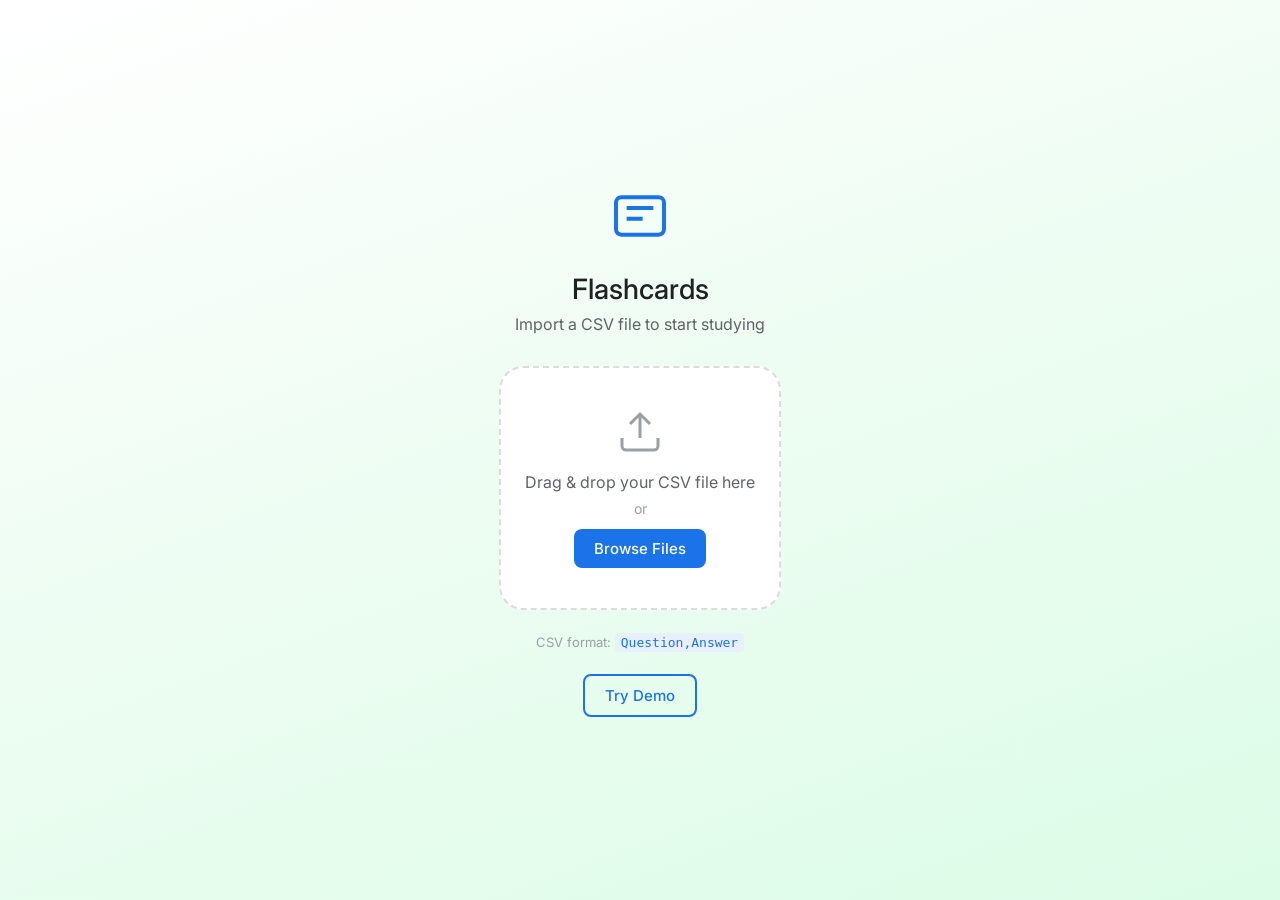
==== index.html @ e8937d56 "Add Try Demo button for instant preview" ====
<!DOCTYPE html>
<html lang="en">

<head>
    <meta charset="UTF-8">
    <meta name="viewport" content="width=device-width, initial-scale=1.0">
    <title>Flashcards</title>
    <meta name="description" content="Study flashcards with a clean, modern interface.">
    <link rel="stylesheet" href="styles.css">
    <link rel="preconnect" href="https://fonts.googleapis.com">
    <link rel="preconnect" href="https://fonts.gstatic.com" crossorigin>
    <link href="https://fonts.googleapis.com/css2?family=Inter:wght@400;500;600&display=swap" rel="stylesheet">
</head>

<body>
    <!-- Welcome Screen -->
    <div id="welcome-screen" class="welcome-screen">
        <div class="welcome-content">
            <div class="welcome-icon">
                <svg viewBox="0 0 24 24" fill="none" stroke="currentColor" stroke-width="1.5">
                    <rect x="3" y="5" rx="2" width="18" height="14" />
                    <path d="M7 9h10M7 13h6" />
                </svg>
            </div>
            <h1 class="welcome-title">Flashcards</h1>
            <p class="welcome-subtitle">Import a CSV file to start studying</p>

            <div class="dropzone" id="dropzone">
                <svg width="48" height="48" viewBox="0 0 24 24" fill="none" stroke="currentColor" stroke-width="1.5">
                    <path d="M21 15v4a2 2 0 0 1-2 2H5a2 2 0 0 1-2-2v-4" />
                    <polyline points="17 8 12 3 7 8" />
                    <line x1="12" y1="3" x2="12" y2="15" />
                </svg>
                <p>Drag & drop your CSV file here</p>
                <span class="dropzone-or">or</span>
                <button class="btn btn-primary" id="browse-btn">Browse Files</button>
                <input type="file" id="file-input" accept=".csv" hidden>
            </div>

            <div class="csv-format">
                <p>CSV format: <code>Question,Answer</code></p>
            </div>

            <button class="btn btn-demo" id="demo-btn">Try Demo</button>
        </div>
    </div>

    <!-- Flashcard View -->
    <div id="flashcard-view" class="flashcard-view hidden">
        <!-- Header -->
        <header class="header">
            <div class="header-title" id="deck-title">Flashcards</div>
            <button class="btn-icon" id="import-btn" title="Import CSV">
                <svg width="20" height="20" viewBox="0 0 24 24" fill="none" stroke="currentColor" stroke-width="2">
                    <path d="M21 15v4a2 2 0 0 1-2 2H5a2 2 0 0 1-2-2v-4" />
                    <polyline points="17 8 12 3 7 8" />
                    <line x1="12" y1="3" x2="12" y2="15" />
                </svg>
            </button>
            <input type="file" id="file-input-header" accept=".csv" hidden>
        </header>

        <main class="main-content">
            <!-- Card Area - Desktop has side arrows, Mobile has arrows below -->
            <div class="card-area">
                <!-- Left arrow (desktop only via CSS) -->
                <button class="nav-btn nav-btn-prev nav-btn-side" id="prev-btn-desktop">
                    <svg viewBox="0 0 24 24" fill="none" stroke="currentColor" stroke-width="2">
                        <polyline points="15 18 9 12 15 6" />
                    </svg>
                </button>

                <div class="card-wrapper">
                    <div class="card-container">
                        <div class="flashcard" id="flashcard">
                            <div class="flashcard-inner">
                                <div class="flashcard-front">
                                    <div class="card-content" id="question-text"></div>
                                    <div class="card-action">See answer</div>
                                </div>
                                <div class="flashcard-back">
                                    <div class="card-content" id="answer-text"></div>
                                    <div class="card-action">See question</div>
                                </div>
                            </div>
                        </div>
                    </div>
                    <!-- Shadow shelf under card -->
                    <div class="card-shadow"></div>
                </div>

                <!-- Right arrow (desktop only via CSS) -->
                <button class="nav-btn nav-btn-next nav-btn-side" id="next-btn-desktop">
                    <svg viewBox="0 0 24 24" fill="none" stroke="currentColor" stroke-width="2">
                        <polyline points="9 18 15 12 9 6" />
                    </svg>
                </button>
            </div>

            <!-- Navigation BELOW card (mobile only via CSS) -->
            <div class="navigation-bottom">
                <button class="nav-btn nav-btn-prev" id="prev-btn">
                    <svg viewBox="0 0 24 24" fill="none" stroke="currentColor" stroke-width="2">
                        <polyline points="15 18 9 12 15 6" />
                    </svg>
                </button>

                <div class="progress-text">
                    <span id="current-index">1</span> / <span id="total-cards">50</span>
                </div>

                <button class="nav-btn nav-btn-next" id="next-btn">
                    <svg viewBox="0 0 24 24" fill="none" stroke="currentColor" stroke-width="2">
                        <polyline points="9 18 15 12 9 6" />
                    </svg>
                </button>
            </div>

            <!-- Progress for desktop (centered below card) -->
            <div class="progress-desktop">
                <span id="current-index-desktop">1</span> / <span id="total-cards-desktop">50</span>
            </div>
        </main>

        <!-- Bottom actions -->
        <footer class="footer">
            <div class="footer-actions">
                <button class="action-btn" id="shuffle-btn" title="Shuffle">
                    <svg width="20" height="20" viewBox="0 0 24 24" fill="none" stroke="currentColor" stroke-width="2">
                        <path d="M21 12a9 9 0 1 1-9-9" />
                        <polyline points="21 3 21 9 15 9" />
                    </svg>
                </button>
                <button class="action-btn" id="export-btn" title="Export CSV">
                    <svg width="20" height="20" viewBox="0 0 24 24" fill="none" stroke="currentColor" stroke-width="2">
                        <path d="M21 15v4a2 2 0 0 1-2 2H5a2 2 0 0 1-2-2v-4" />
                        <polyline points="7 10 12 15 17 10" />
                        <line x1="12" y1="15" x2="12" y2="3" />
                    </svg>
                </button>
            </div>
        </footer>
    </div>

    <script src="script.js"></script>
</body>

</html>
---- styles.css ----
/* ===== Reset ===== */
*,
*::before,
*::after {
    box-sizing: border-box;
    margin: 0;
    padding: 0;
}

:root {
    --bg-page: #ffffff;
    --bg-gradient: linear-gradient(160deg, #ffffff 0%, #f0fdf4 40%, #dcfce7 100%);
    --bg-card: #3c4043;

    --text-primary: #202124;
    --text-secondary: #5f6368;
    --text-card: #ffffff;
    --text-card-muted: rgba(255, 255, 255, 0.55);

    --accent: #1a73e8;
    --border: #dadce0;

    --font: 'Inter', -apple-system, BlinkMacSystemFont, 'Segoe UI', Roboto, sans-serif;
}

html,
body {
    height: 100%;
    font-family: var(--font);
    background: var(--bg-page);
    color: var(--text-primary);
    -webkit-font-smoothing: antialiased;
}

.hidden {
    display: none !important;
}

/* ===== Welcome Screen ===== */
.welcome-screen {
    min-height: 100vh;
    display: flex;
    align-items: center;
    justify-content: center;
    padding: 24px;
    background: var(--bg-gradient);
}

.welcome-content {
    text-align: center;
    max-width: 420px;
}

.welcome-icon {
    color: var(--accent);
    margin-bottom: 20px;
}

.welcome-icon svg {
    width: 64px;
    height: 64px;
}

.welcome-title {
    font-size: 1.75rem;
    font-weight: 500;
    margin-bottom: 8px;
}

.welcome-subtitle {
    color: var(--text-secondary);
    margin-bottom: 32px;
}

.dropzone {
    border: 2px dashed var(--border);
    border-radius: 24px;
    padding: 40px 24px;
    cursor: pointer;
    background: white;
    transition: all 0.2s;
}

.dropzone:hover,
.dropzone.dragover {
    border-color: var(--accent);
    background: #e8f0fe;
}

.dropzone svg {
    color: #9aa0a6;
    margin-bottom: 12px;
}

.dropzone p {
    color: var(--text-secondary);
    margin-bottom: 8px;
}

.dropzone-or {
    display: block;
    color: #9aa0a6;
    font-size: 0.875rem;
    margin-bottom: 12px;
}

.csv-format {
    margin-top: 24px;
    color: #9aa0a6;
    font-size: 0.8125rem;
}

.csv-format code {
    background: #e8f0fe;
    color: var(--accent);
    padding: 2px 6px;
    border-radius: 4px;
}

.btn {
    padding: 10px 20px;
    border: none;
    border-radius: 8px;
    font-family: var(--font);
    font-size: 0.9375rem;
    font-weight: 500;
    cursor: pointer;
}

.btn-primary {
    background: var(--accent);
    color: white;
}

.btn-demo {
    background: transparent;
    color: var(--accent);
    border: 2px solid var(--accent);
    margin-top: 24px;
}

.btn-demo:hover {
    background: var(--accent);
    color: white;
}

.btn-icon {
    background: transparent;
    border: none;
    color: var(--text-secondary);
    padding: 8px;
    border-radius: 50%;
    cursor: pointer;
}

/* ===== Flashcard View ===== */
.flashcard-view {
    min-height: 100vh;
    min-height: 100dvh;
    display: flex;
    flex-direction: column;
    background: var(--bg-gradient);
}

/* ===== Header ===== */
.header {
    display: flex;
    align-items: center;
    justify-content: space-between;
    padding: 16px 24px;
    flex-shrink: 0;
}

.header-title {
    font-size: 1.25rem;
    font-weight: 500;
}

/* ===== Main Content ===== */
.main-content {
    flex: 1;
    display: flex;
    flex-direction: column;
    align-items: center;
    justify-content: center;
    padding: 0 24px 24px;
}

/* ===== Card Area - Horizontal layout with side arrows ===== */
.card-area {
    display: flex;
    align-items: center;
    justify-content: center;
    gap: 16px;
    width: 100%;
    max-width: 700px;
}

/* ===== Navigation Buttons ===== */
.nav-btn {
    width: 48px;
    height: 48px;
    border-radius: 50%;
    display: flex;
    align-items: center;
    justify-content: center;
    cursor: pointer;
    transition: all 0.15s;
    flex-shrink: 0;
}

.nav-btn svg {
    width: 20px;
    height: 20px;
}

/* Left = gray filled */
.nav-btn-prev {
    background: #e8eaed;
    border: none;
    color: #5f6368;
}

.nav-btn-prev:hover {
    background: #dadce0;
}

/* Right = blue outline */
.nav-btn-next {
    background: white;
    border: 2px solid var(--accent);
    color: var(--accent);
}

.nav-btn-next:hover {
    background: #e8f0fe;
}

/* ===== Card Wrapper ===== */
.card-wrapper {
    width: 100%;
    max-width: 420px;
}

.card-container {
    position: relative;
    width: 100%;
    aspect-ratio: 3 / 4;
    perspective: 1000px;
}

/* ===== Flashcard ===== */
.flashcard {
    position: absolute;
    top: 0;
    left: 0;
    right: 0;
    bottom: 0;
    cursor: pointer;
    transform-style: preserve-3d;
}

.flashcard-inner {
    width: 100%;
    height: 100%;
    transition: transform 0.5s cubic-bezier(0.4, 0, 0.2, 1);
    transform-style: preserve-3d;
    position: relative;
}

.flashcard.flipped .flashcard-inner {
    transform: rotateY(180deg);
}

.flashcard-front,
.flashcard-back {
    position: absolute;
    width: 100%;
    height: 100%;
    backface-visibility: hidden;
    -webkit-backface-visibility: hidden;
    border-radius: 24px;
    background: var(--bg-card);
    display: flex;
    flex-direction: column;
    padding: 40px 32px;
    /* SHADOW like NotebookLM */
    box-shadow: 0 4px 20px rgba(0, 0, 0, 0.15), 0 8px 32px rgba(0, 0, 0, 0.1);
}

.flashcard-back {
    transform: rotateY(180deg);
}

/* ===== Card Text - VERTICALLY CENTERED ===== */
.card-content {
    flex: 1;
    display: flex;
    flex-direction: column;
    justify-content: center;
    /* VERTICAL CENTER */
    align-items: flex-start;
    /* TEXT LEFT ALIGNED */
    font-size: 2.25rem;
    font-weight: 600;
    line-height: 1.3;
    color: var(--text-card);
    overflow-y: auto;
}

.card-action {
    color: var(--text-card-muted);
    text-align: center;
    padding-top: 24px;
    font-size: 0.9375rem;
    flex-shrink: 0;
}

/* ===== Card Shadow Shelf ===== */
.card-shadow {
    height: 20px;
    margin: 0 24px;
    background: linear-gradient(to bottom, rgba(0, 0, 0, 0.08), transparent);
    border-radius: 0 0 20px 20px;
}

/* ===== Progress Text ===== */
.progress-text,
.progress-desktop {
    font-size: 1rem;
    color: var(--text-secondary);
    text-align: center;
}

.progress-desktop {
    margin-top: 20px;
}

/* ===== Navigation Bottom (Mobile only) ===== */
.navigation-bottom {
    display: none;
    /* Hidden by default, shown on mobile */
    align-items: center;
    justify-content: center;
    gap: 20px;
    padding: 16px 0;
}

/* ===== Footer ===== */
.footer {
    padding: 12px 24px 24px;
    flex-shrink: 0;
}

.footer-actions {
    display: flex;
    justify-content: center;
    gap: 16px;
}

.action-btn {
    width: 40px;
    height: 40px;
    border: none;
    border-radius: 50%;
    background: transparent;
    color: var(--text-secondary);
    cursor: pointer;
    display: flex;
    align-items: center;
    justify-content: center;
}

.action-btn:hover {
    background: rgba(0, 0, 0, 0.05);
}

/* =============================================================
   DESKTOP - Side arrows visible, bottom nav hidden
   ============================================================= */
@media (min-width: 769px) {
    .nav-btn-side {
        display: flex;
    }

    .navigation-bottom {
        display: none;
    }

    .progress-desktop {
        display: block;
    }

    .card-wrapper {
        max-width: 400px;
    }

    .flashcard-front,
    .flashcard-back {
        padding: 48px 40px;
        border-radius: 28px;
    }

    .card-content {
        font-size: 1.875rem;
    }

    .card-shadow {
        margin: 0 32px;
        border-radius: 0 0 28px 28px;
    }

    .nav-btn {
        width: 52px;
        height: 52px;
    }

    .nav-btn svg {
        width: 24px;
        height: 24px;
    }
}

/* =============================================================
   MOBILE - Bottom nav visible, side arrows hidden
   ============================================================= */
@media (max-width: 768px) {
    .header {
        padding: 12px 16px;
    }

    .header-title {
        font-size: 1.125rem;
    }

    .main-content {
        padding: 0 20px 16px;
        justify-content: center;
        /* CENTER THE CARD VERTICALLY */
    }

    .card-area {
        gap: 0;
    }

    /* Hide side arrows on mobile */
    .nav-btn-side {
        display: none;
    }

    /* Show bottom navigation on mobile */
    .navigation-bottom {
        display: flex;
    }

    /* Hide desktop progress on mobile */
    .progress-desktop {
        display: none;
    }

    .card-wrapper {
        max-width: 100%;
    }

    .card-container {
        aspect-ratio: auto;
        min-height: 400px;
        height: 55vh;
    }

    .flashcard-front,
    .flashcard-back {
        padding: 32px 24px;
        border-radius: 20px;
    }

    .card-content {
        font-size: 2rem;
        line-height: 1.35;
    }

    .card-action {
        font-size: 0.875rem;
        padding-top: 16px;
    }

    .card-shadow {
        height: 16px;
        margin: 0 16px;
        border-radius: 0 0 16px 16px;
    }

    .nav-btn {
        width: 44px;
        height: 44px;
    }

    .nav-btn svg {
        width: 18px;
        height: 18px;
    }

    .footer {
        padding: 8px 16px 16px;
    }
}

/* Very small phones */
@media (max-width: 400px) {
    .main-content {
        padding: 0 8px 12px;
    }

    .card-container {
        height: 50vh;
        min-height: 350px;
    }

    .flashcard-front,
    .flashcard-back {
        padding: 28px 20px;
    }

    .card-content {
        font-size: 1.75rem;
    }

    .card-shadow {
        margin: 0 12px;
    }

    .nav-btn {
        width: 40px;
        height: 40px;
    }
}

/* Touch */
@media (hover: none) {
    .flashcard {
        -webkit-tap-highlight-color: transparent;
    }
}
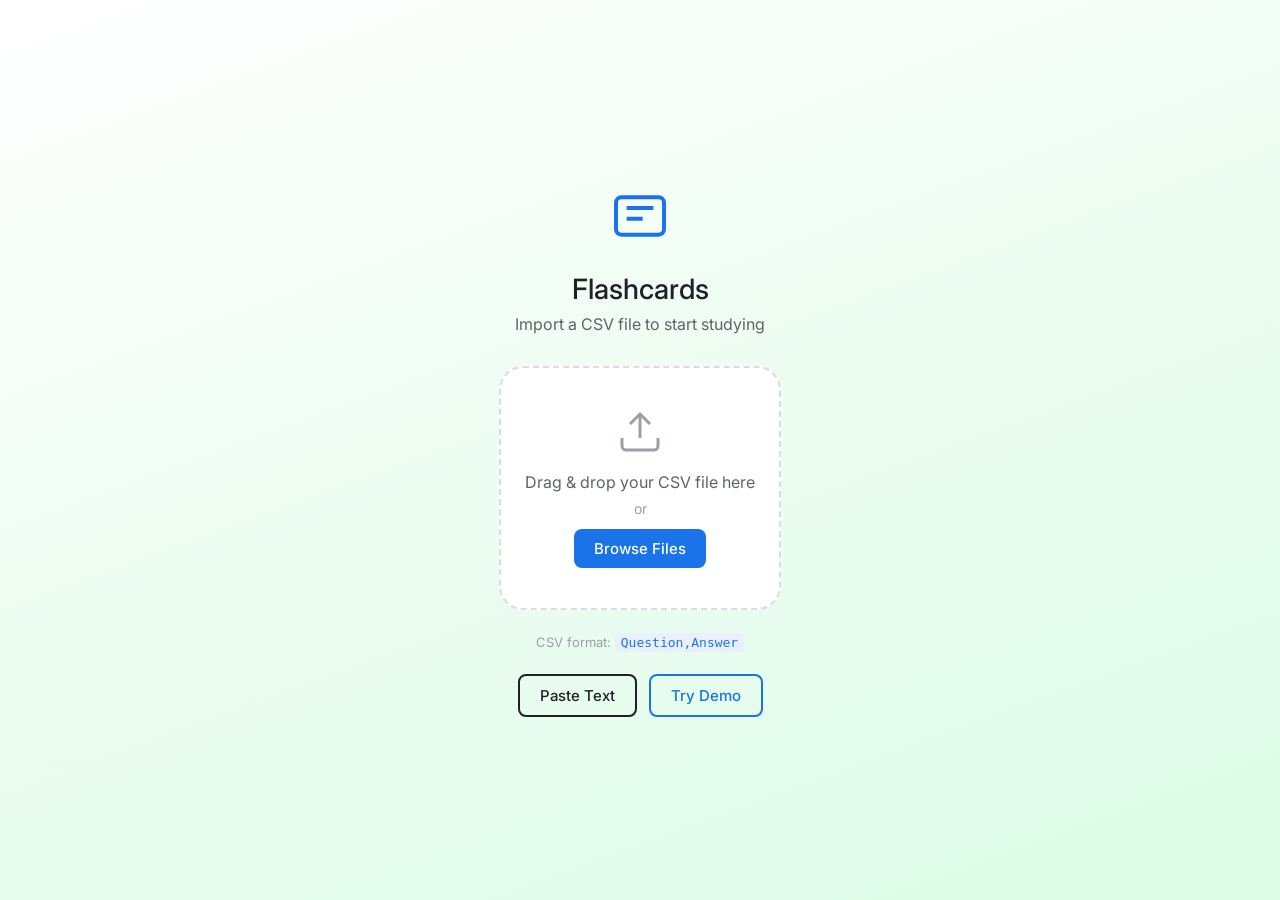
==== commit 57a3c54b: "Add paste text feature for flashcard import - Added 'Paste Text' button on welcome screen - Created " ====
--- a/index.html
+++ b/index.html
@@ -10,6 +10,9 @@
     <link rel="preconnect" href="https://fonts.googleapis.com">
     <link rel="preconnect" href="https://fonts.gstatic.com" crossorigin>
     <link href="https://fonts.googleapis.com/css2?family=Inter:wght@400;500;600&display=swap" rel="stylesheet">
+    <link rel="manifest" href="manifest.json">
+    <meta name="theme-color" content="#ffffff">
+    <link rel="apple-touch-icon" href="logo.svg">
 </head>
 
 <body>
@@ -41,7 +44,24 @@
                 <p>CSV format: <code>Question,Answer</code></p>
             </div>
 
-            <button class="btn btn-demo" id="demo-btn">Try Demo</button>
+            <div class="welcome-buttons">
+                <button class="btn btn-secondary" id="paste-btn">Paste Text</button>
+                <button class="btn btn-demo" id="demo-btn">Try Demo</button>
+            </div>
+        </div>
+    </div>
+
+    <!-- Paste Text Modal -->
+    <div id="paste-modal" class="modal hidden">
+        <div class="modal-backdrop"></div>
+        <div class="modal-content">
+            <h2 class="modal-title">Paste Flashcards</h2>
+            <p class="modal-hint">Format: <code>Question,Answer</code> (one per line)</p>
+            <textarea id="paste-textarea" placeholder="What is 2+2?,4&#10;Capital of France?,Paris&#10;Who wrote Hamlet?,Shakespeare"></textarea>
+            <div class="modal-actions">
+                <button class="btn btn-secondary" id="modal-cancel-btn">Cancel</button>
+                <button class="btn btn-primary" id="modal-load-btn">Load Cards</button>
+            </div>
         </div>
     </div>
 
@@ -50,14 +70,6 @@
         <!-- Header -->
         <header class="header">
             <div class="header-title" id="deck-title">Flashcards</div>
-            <button class="btn-icon" id="import-btn" title="Import CSV">
-                <svg width="20" height="20" viewBox="0 0 24 24" fill="none" stroke="currentColor" stroke-width="2">
-                    <path d="M21 15v4a2 2 0 0 1-2 2H5a2 2 0 0 1-2-2v-4" />
-                    <polyline points="17 8 12 3 7 8" />
-                    <line x1="12" y1="3" x2="12" y2="15" />
-                </svg>
-            </button>
-            <input type="file" id="file-input-header" accept=".csv" hidden>
         </header>
 
         <main class="main-content">
@@ -75,11 +87,25 @@
                         <div class="flashcard" id="flashcard">
                             <div class="flashcard-inner">
                                 <div class="flashcard-front">
-                                    <div class="card-content" id="question-text"></div>
+                                    <button class="favorite-btn" id="favorite-btn-front" title="Add to favorites">
+                                        <svg viewBox="0 0 24 24" fill="none" stroke="currentColor" stroke-width="2">
+                                            <polygon
+                                                points="12 2 15.09 8.26 22 9.27 17 14.14 18.18 21.02 12 17.77 5.82 21.02 7 14.14 2 9.27 8.91 8.26 12 2" />
+                                        </svg>
+                                    </button>
+                                    <div class="card-content"><span class="card-content-text" id="question-text"></span>
+                                    </div>
                                     <div class="card-action">See answer</div>
                                 </div>
                                 <div class="flashcard-back">
-                                    <div class="card-content" id="answer-text"></div>
+                                    <button class="favorite-btn" id="favorite-btn-back" title="Add to favorites">
+                                        <svg viewBox="0 0 24 24" fill="none" stroke="currentColor" stroke-width="2">
+                                            <polygon
+                                                points="12 2 15.09 8.26 22 9.27 17 14.14 18.18 21.02 12 17.77 5.82 21.02 7 14.14 2 9.27 8.91 8.26 12 2" />
+                                        </svg>
+                                    </button>
+                                    <div class="card-content"><span class="card-content-text" id="answer-text"></span>
+                                    </div>
                                     <div class="card-action">See question</div>
                                 </div>
                             </div>
@@ -125,10 +151,27 @@
         <!-- Bottom actions -->
         <footer class="footer">
             <div class="footer-actions">
+                <button class="action-btn" id="import-btn" title="Import CSV">
+                    <svg width="20" height="20" viewBox="0 0 24 24" fill="none" stroke="currentColor" stroke-width="2">
+                        <path d="M21 15v4a2 2 0 0 1-2 2H5a2 2 0 0 1-2-2v-4" />
+                        <polyline points="17 8 12 3 7 8" />
+                        <line x1="12" y1="3" x2="12" y2="15" />
+                    </svg>
+                </button>
+                <input type="file" id="file-input-header" accept=".csv" hidden>
+                <button class="action-btn" id="favorites-filter-btn" title="Show favorites only">
+                    <svg width="20" height="20" viewBox="0 0 24 24" fill="none" stroke="currentColor" stroke-width="2">
+                        <polygon
+                            points="12 2 15.09 8.26 22 9.27 17 14.14 18.18 21.02 12 17.77 5.82 21.02 7 14.14 2 9.27 8.91 8.26 12 2" />
+                    </svg>
+                </button>
                 <button class="action-btn" id="shuffle-btn" title="Shuffle">
                     <svg width="20" height="20" viewBox="0 0 24 24" fill="none" stroke="currentColor" stroke-width="2">
-                        <path d="M21 12a9 9 0 1 1-9-9" />
-                        <polyline points="21 3 21 9 15 9" />
+                        <path d="M16 3h5v5" />
+                        <path d="M4 20L21 3" />
+                        <path d="M21 16v5h-5" />
+                        <path d="M15 15l6 6" />
+                        <path d="M4 4l5 5" />
                     </svg>
                 </button>
                 <button class="action-btn" id="export-btn" title="Export CSV">
--- a/styles.css
+++ b/styles.css
@@ -136,7 +136,6 @@
     background: transparent;
     color: var(--accent);
     border: 2px solid var(--accent);
-    margin-top: 24px;
 }
 
 .btn-demo:hover {
@@ -166,7 +165,7 @@
 .header {
     display: flex;
     align-items: center;
-    justify-content: space-between;
+    justify-content: center;
     padding: 16px 24px;
     flex-shrink: 0;
 }
@@ -240,6 +239,8 @@
 .card-wrapper {
     width: 100%;
     max-width: 420px;
+    position: relative;
+    z-index: 1;
 }
 
 .card-container {
@@ -292,20 +293,35 @@
     transform: rotateY(180deg);
 }
 
-/* ===== Card Text - VERTICALLY CENTERED ===== */
+/* ===== Card Text ===== */
 .card-content {
     flex: 1;
     display: flex;
     flex-direction: column;
-    justify-content: center;
-    /* VERTICAL CENTER */
-    align-items: flex-start;
-    /* TEXT LEFT ALIGNED */
     font-size: 2.25rem;
     font-weight: 600;
     line-height: 1.3;
     color: var(--text-card);
     overflow-y: auto;
+    /* Hide scrollbar but keep scrolling */
+    scrollbar-width: none;
+    -ms-overflow-style: none;
+}
+
+.card-content::-webkit-scrollbar {
+    display: none;
+}
+
+/* Text wrapper - margin:auto centers when small, allows scroll when large */
+.card-content-text {
+    margin: auto 0;
+    display: block;
+}
+
+/* When there's overflow, clip bottom of content area with a fade */
+.card-content.has-overflow {
+    -webkit-mask-image: linear-gradient(to bottom, black 0%, black 75%, transparent 100%);
+    mask-image: linear-gradient(to bottom, black 0%, black 75%, transparent 100%);
 }
 
 .card-action {
@@ -316,12 +332,74 @@
     flex-shrink: 0;
 }
 
+/* ===== Favorite Button on Card ===== */
+.favorite-btn {
+    position: absolute;
+    top: 16px;
+    right: 16px;
+    width: 36px;
+    height: 36px;
+    border: none;
+    border-radius: 50%;
+    background: rgba(255, 255, 255, 0.15);
+    color: rgba(255, 255, 255, 0.6);
+    cursor: pointer;
+    display: flex;
+    align-items: center;
+    justify-content: center;
+    transition: all 0.2s ease;
+    z-index: 10;
+}
+
+.favorite-btn svg {
+    width: 18px;
+    height: 18px;
+}
+
+.favorite-btn:hover {
+    background: rgba(255, 255, 255, 0.25);
+    color: #f87171;
+}
+
+.favorite-btn.active {
+    background: rgba(248, 113, 113, 0.2);
+    color: #f87171;
+}
+
+.favorite-btn.active svg {
+    fill: #f87171;
+}
+
+/* ===== Favorites Filter Toggle ===== */
+.action-btn.favorites-active {
+    background: rgba(248, 113, 113, 0.15);
+    color: #f87171;
+}
+
+.action-btn.favorites-active svg {
+    fill: #f87171;
+}
+
+/* ===== Favorites Mode Background ===== */
+.flashcard-view.favorites-mode {
+    background: linear-gradient(160deg, #ffffff 0%, #fef2f2 40%, #fecaca 100%);
+}
+
 /* ===== Card Shadow Shelf ===== */
+/* ===== Card Shadow Shelf (Deck Illusion) ===== */
 .card-shadow {
-    height: 20px;
-    margin: 0 24px;
-    background: linear-gradient(to bottom, rgba(0, 0, 0, 0.08), transparent);
-    border-radius: 0 0 20px 20px;
+    position: absolute;
+    top: 0;
+    left: 0;
+    width: 100%;
+    height: 100%;
+    background: rgba(60, 64, 67, 0.4);
+    border-radius: 28px;
+    z-index: -1;
+    transform: translate(12px, 12px);
+    margin: 0;
+    box-shadow: none;
+    border: 1px solid rgba(0, 0, 0, 0.1);
 }
 
 /* ===== Progress Text ===== */
@@ -405,10 +483,7 @@
         font-size: 1.875rem;
     }
 
-    .card-shadow {
-        margin: 0 32px;
-        border-radius: 0 0 28px 28px;
-    }
+
 
     .nav-btn {
         width: 52px;
@@ -434,7 +509,7 @@
     }
 
     .main-content {
-        padding: 0 20px 16px;
+        padding: 0 24px 16px;
         justify-content: center;
         /* CENTER THE CARD VERTICALLY */
     }
@@ -465,7 +540,7 @@
     .card-container {
         aspect-ratio: auto;
         min-height: 400px;
-        height: 55vh;
+        height: 65vh;
     }
 
     .flashcard-front,
@@ -485,9 +560,10 @@
     }
 
     .card-shadow {
-        height: 16px;
-        margin: 0 16px;
-        border-radius: 0 0 16px 16px;
+        height: 100%;
+        margin: 0;
+        border-radius: 20px;
+        transform: translate(10px, 10px);
     }
 
     .nav-btn {
@@ -508,11 +584,11 @@
 /* Very small phones */
 @media (max-width: 400px) {
     .main-content {
-        padding: 0 8px 12px;
+        padding: 0 24px 12px;
     }
 
     .card-container {
-        height: 50vh;
+        height: 65vh;
         min-height: 350px;
     }
 
@@ -525,9 +601,7 @@
         font-size: 1.75rem;
     }
 
-    .card-shadow {
-        margin: 0 12px;
-    }
+
 
     .nav-btn {
         width: 40px;
@@ -540,4 +614,124 @@
     .flashcard {
         -webkit-tap-highlight-color: transparent;
     }
+}
+
+/* ===== Welcome Buttons ===== */
+.welcome-buttons {
+    display: flex;
+    gap: 12px;
+    justify-content: center;
+    margin-top: 24px;
+}
+
+.btn-secondary {
+    background: transparent;
+    color: var(--text-primary);
+    border: 2px solid var(--text-primary);
+}
+
+.btn-secondary:hover {
+    background: var(--text-primary);
+    color: white;
+}
+
+/* ===== Paste Modal ===== */
+.modal {
+    position: fixed;
+    inset: 0;
+    z-index: 1000;
+    display: flex;
+    align-items: center;
+    justify-content: center;
+    padding: 24px;
+}
+
+.modal-backdrop {
+    position: absolute;
+    inset: 0;
+    background: rgba(0, 0, 0, 0.5);
+    backdrop-filter: blur(4px);
+}
+
+.modal-content {
+    position: relative;
+    background: white;
+    border-radius: 20px;
+    padding: 32px;
+    width: 100%;
+    max-width: 500px;
+    box-shadow: 0 8px 32px rgba(0, 0, 0, 0.2);
+    animation: modalSlideIn 0.2s ease-out;
+}
+
+@keyframes modalSlideIn {
+    from {
+        opacity: 0;
+        transform: scale(0.95) translateY(10px);
+    }
+
+    to {
+        opacity: 1;
+        transform: scale(1) translateY(0);
+    }
+}
+
+.modal-title {
+    font-size: 1.5rem;
+    font-weight: 600;
+    margin-bottom: 8px;
+    color: var(--text-primary);
+}
+
+.modal-hint {
+    color: var(--text-secondary);
+    font-size: 0.875rem;
+    margin-bottom: 16px;
+}
+
+.modal-hint code {
+    background: #f1f3f4;
+    color: var(--text-primary);
+    padding: 2px 6px;
+    border-radius: 4px;
+}
+
+#paste-textarea {
+    width: 100%;
+    height: 200px;
+    padding: 16px;
+    border: 2px solid var(--border);
+    border-radius: 12px;
+    font-family: var(--font);
+    font-size: 0.9375rem;
+    resize: vertical;
+    margin-bottom: 20px;
+}
+
+#paste-textarea:focus {
+    outline: none;
+    border-color: var(--text-primary);
+}
+
+#paste-textarea::placeholder {
+    color: #9aa0a6;
+}
+
+.modal-actions {
+    display: flex;
+    gap: 12px;
+    justify-content: flex-end;
+}
+
+.modal-actions .btn {
+    min-width: 100px;
+}
+
+.modal-actions .btn-primary {
+    background: var(--text-primary);
+    color: white;
+}
+
+.modal-actions .btn-primary:hover {
+    background: #3c4043;
 }
